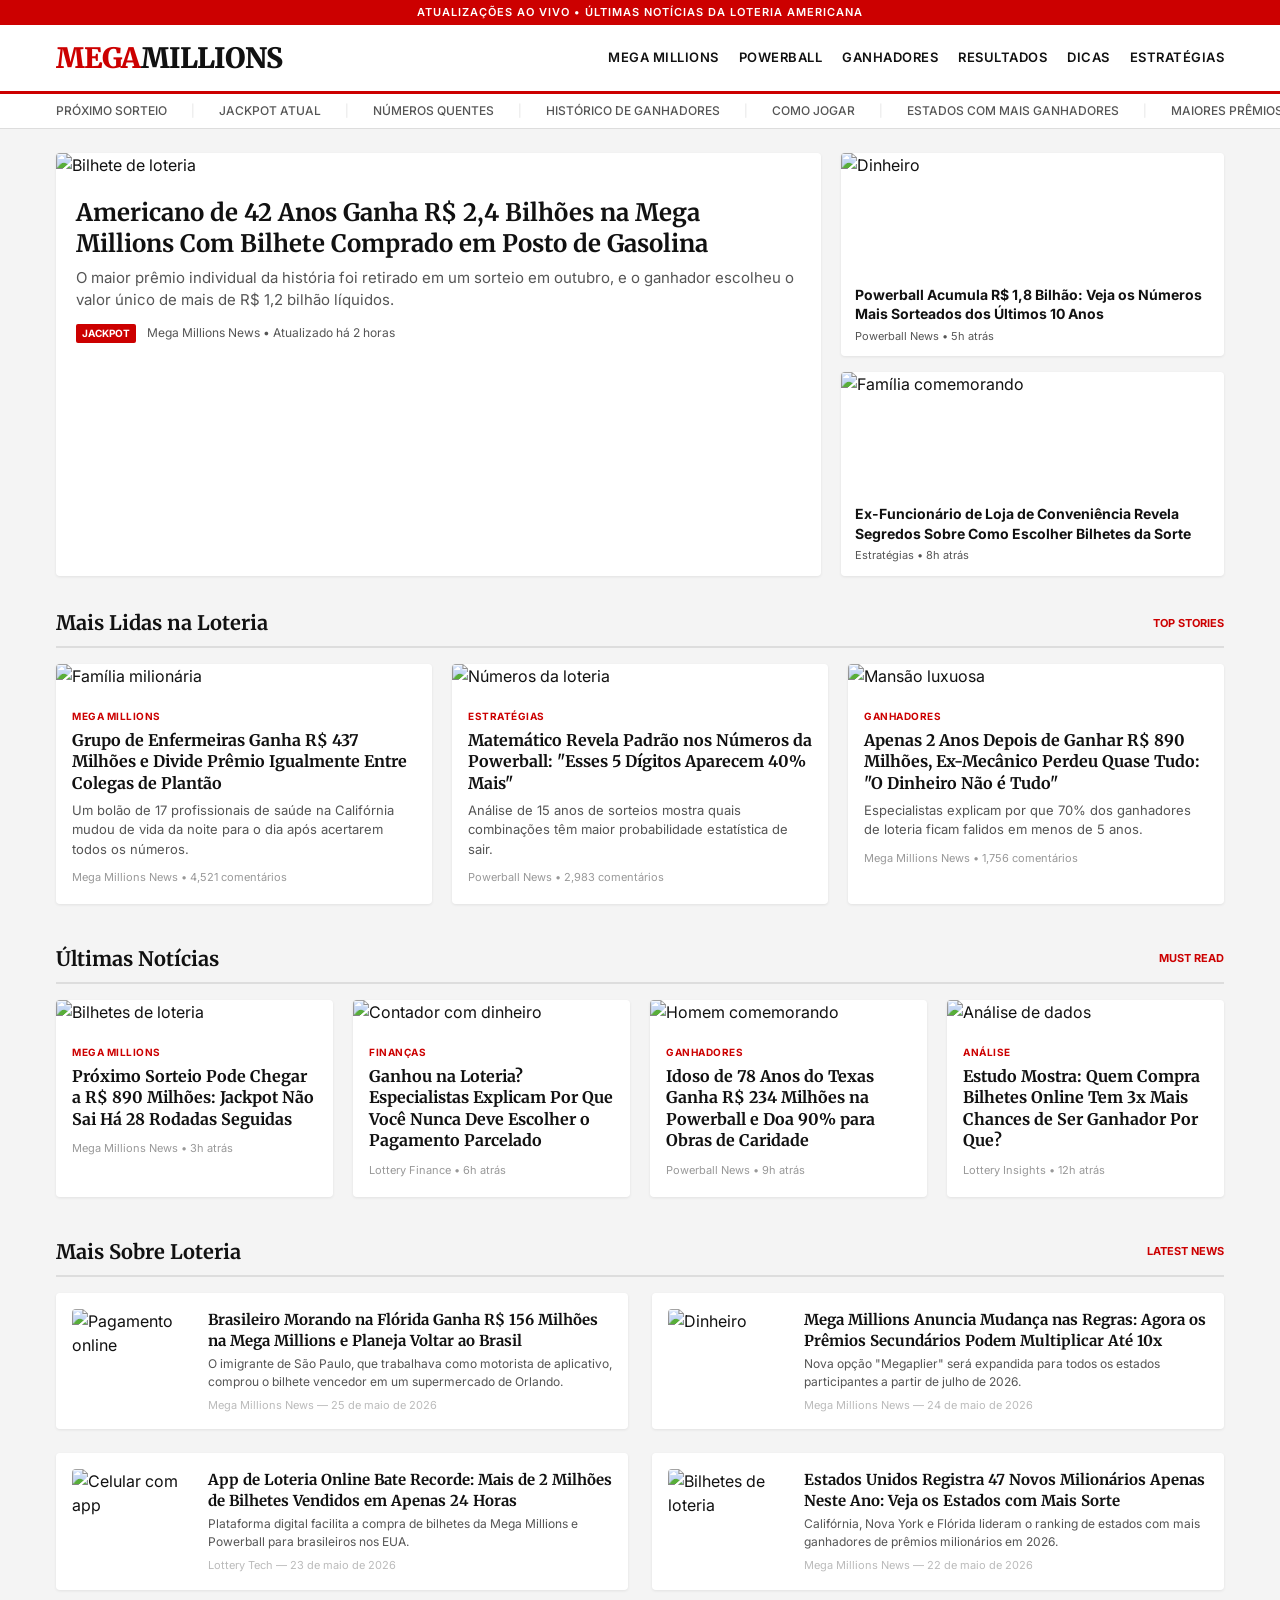
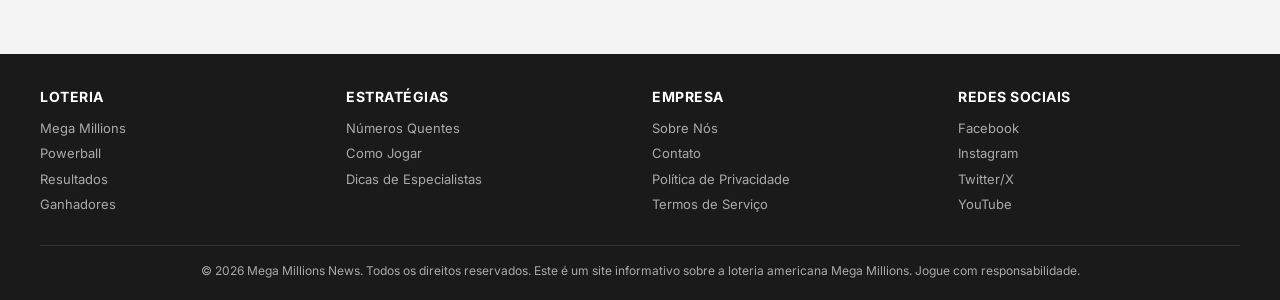
==== index.html @ 802ebf44 "Rewrite landing page with lottery news theme Replaced all health/wellness fake news content with Meg" ====
<!DOCTYPE html>
<html lang="pt-BR">
<head>
  <meta charset="UTF-8">
  <meta name="viewport" content="width=device-width, initial-scale=1">
  <title>Mega Millions News — Notícias da Loteria Americana</title>
  <meta name="description" content="Últimas notícias sobre a loteria americana Mega Millions, Powerball, ganhadores de prêmios milionários e dicas exclusivas.">

  <link rel="preconnect" href="https://fonts.googleapis.com">
  <link rel="preconnect" href="https://fonts.gstatic.com" crossorigin>
  <link href="https://fonts.googleapis.com/css2?family=Inter:wght@400;500;600;700;800;900&family=Merriweather:wght@300;400;700;900&display=swap" rel="stylesheet">

  <style>
    *, *::before, *::after { margin: 0; padding: 0; box-sizing: border-box; }

    :root {
      --bg: #f4f4f4;
      --surface: #ffffff;
      --text: #111;
      --text-secondary: #555;
      --border: #ddd;
      --accent: #c00;
      --accent-dark: #900;
    }

    body {
      font-family: 'Inter', Arial, sans-serif;
      background: var(--bg);
      color: var(--text);
      line-height: 1.5;
    }

    .top-bar {
      background: var(--accent);
      color: #fff;
      font-size: 11px;
      font-weight: 600;
      text-transform: uppercase;
      letter-spacing: 1px;
      padding: 4px 16px;
      text-align: center;
    }

    header {
      background: var(--surface);
      border-bottom: 3px solid var(--accent);
      position: sticky;
      top: 0;
      z-index: 100;
    }

    .header-inner {
      max-width: 1200px;
      margin: 0 auto;
      padding: 12px 16px;
      display: flex;
      align-items: center;
      justify-content: space-between;
    }

    .logo {
      font-family: 'Merriweather', serif;
      font-weight: 900;
      font-size: 28px;
      color: var(--accent);
      text-decoration: none;
      letter-spacing: -1px;
    }
    .logo span { color: var(--text); }

    header nav {
      display: flex;
      gap: 20px;
      font-size: 13px;
      font-weight: 600;
      text-transform: uppercase;
      letter-spacing: 0.5px;
    }
    header nav a {
      color: var(--text);
      text-decoration: none;
    }
    header nav a:hover { color: var(--accent); }

    .menu-btn {
      display: none;
      background: none;
      border: none;
      font-size: 24px;
      cursor: pointer;
      color: var(--text);
    }

    .sub-nav {
      background: var(--surface);
      border-bottom: 1px solid var(--border);
      overflow-x: auto;
      white-space: nowrap;
      -webkit-overflow-scrolling: touch;
    }
    .sub-nav-inner {
      max-width: 1200px;
      margin: 0 auto;
      padding: 8px 16px;
      display: flex;
      gap: 24px;
      font-size: 12px;
      font-weight: 500;
      text-transform: uppercase;
      color: var(--text-secondary);
    }
    .sub-nav-inner a {
      color: var(--text-secondary);
      text-decoration: none;
    }
    .sub-nav-inner a:hover { color: var(--accent); }
    .sub-divider { color: var(--border); font-weight: 300; }

    .container {
      max-width: 1200px;
      margin: 0 auto;
      padding: 24px 16px;
    }

    .hero {
      display: grid;
      grid-template-columns: 2fr 1fr;
      gap: 20px;
      margin-bottom: 32px;
    }

    .hero-main {
      position: relative;
      background: var(--surface);
      border-radius: 4px;
      overflow: hidden;
      box-shadow: 0 1px 3px rgba(0,0,0,.08);
      display: block;
      color: var(--text);
      text-decoration: none;
    }
    .hero-main:hover { box-shadow: 0 4px 12px rgba(0,0,0,.12); }
    .hero-main img {
      width: 100%;
      height: 280px;
      object-fit: cover;
    }
    .hero-main .hero-text { padding: 20px; }
    .hero-main .hero-text h1 {
      font-family: 'Merriweather', serif;
      font-size: 24px;
      font-weight: 700;
      line-height: 1.3;
      margin-bottom: 8px;
    }
    .hero-main .hero-text p {
      color: var(--text-secondary);
      font-size: 15px;
    }
    .hero-meta {
      font-size: 12px;
      color: var(--text-secondary);
      margin-top: 12px;
    }
    .hero-meta .tag {
      display: inline-block;
      background: var(--accent);
      color: #fff;
      font-size: 10px;
      font-weight: 700;
      text-transform: uppercase;
      padding: 2px 6px;
      border-radius: 2px;
      margin-right: 8px;
    }

    .hero-side {
      display: flex;
      flex-direction: column;
      gap: 16px;
    }
    .hero-side-item {
      background: var(--surface);
      border-radius: 4px;
      overflow: hidden;
      box-shadow: 0 1px 3px rgba(0,0,0,.08);
      text-decoration: none;
      color: var(--text);
      flex: 1;
      display: flex;
      flex-direction: column;
    }
    .hero-side-item:hover { box-shadow: 0 4px 12px rgba(0,0,0,.12); }
    .hero-side-item img {
      width: 100%;
      height: 120px;
      object-fit: cover;
    }
    .hero-side-item .side-text { padding: 12px 14px; flex: 1; }
    .hero-side-item .side-text h2 {
      font-size: 14px;
      font-weight: 700;
      line-height: 1.4;
      margin-bottom: 4px;
    }
    .hero-side-item .side-text .meta { font-size: 11px; color: var(--text-secondary); }

    .section-header {
      display: flex;
      align-items: center;
      justify-content: space-between;
      margin-bottom: 16px;
      border-bottom: 2px solid var(--border);
      padding-bottom: 8px;
    }
    .section-header h2 {
      font-family: 'Merriweather', serif;
      font-size: 20px;
      font-weight: 700;
    }
    .section-header .section-tag {
      font-size: 11px;
      font-weight: 700;
      text-transform: uppercase;
      color: var(--accent);
    }

    .grid-3 {
      display: grid;
      grid-template-columns: repeat(3, 1fr);
      gap: 20px;
      margin-bottom: 40px;
    }

    .grid-4 {
      display: grid;
      grid-template-columns: repeat(4, 1fr);
      gap: 20px;
      margin-bottom: 40px;
    }

    .article-card {
      background: var(--surface);
      border-radius: 4px;
      overflow: hidden;
      box-shadow: 0 1px 3px rgba(0,0,0,.08);
    }
    .article-card:hover { box-shadow: 0 4px 12px rgba(0,0,0,.12); }
    .article-card img {
      width: 100%;
      height: 180px;
      object-fit: cover;
    }
    .article-card .card-body { padding: 14px 16px 18px; }
    .article-card .card-body .tag {
      display: inline-block;
      font-size: 10px;
      font-weight: 700;
      text-transform: uppercase;
      color: var(--accent);
      margin-bottom: 6px;
      letter-spacing: 0.5px;
    }
    .article-card .card-body h3 {
      font-family: 'Merriweather', serif;
      font-size: 16px;
      font-weight: 700;
      line-height: 1.35;
      margin-bottom: 6px;
    }
    .article-card .card-body p {
      font-size: 13px;
      color: var(--text-secondary);
      line-height: 1.5;
    }
    .article-card .card-body .meta { font-size: 11px; color: #999; margin-top: 10px; }

    .list-section {
      display: grid;
      grid-template-columns: 1fr 1fr;
      gap: 24px;
      margin-bottom: 40px;
    }
    .list-item {
      display: flex;
      gap: 16px;
      background: var(--surface);
      border-radius: 4px;
      overflow: hidden;
      box-shadow: 0 1px 3px rgba(0,0,0,.08);
      padding: 16px;
    }
    .list-item img {
      width: 120px;
      height: 90px;
      object-fit: cover;
      border-radius: 4px;
      flex-shrink: 0;
    }
    .list-item .content h3 {
      font-family: 'Merriweather', serif;
      font-size: 15px;
      font-weight: 700;
      line-height: 1.4;
      margin-bottom: 4px;
    }
    .list-item .content p {
      font-size: 12px;
      color: var(--text-secondary);
    }
    .list-item .content .meta { font-size: 11px; color: #bbb; margin-top: 6px; }

    footer {
      background: #1a1a1a;
      color: #aaa;
      padding: 32px 16px 20px;
      font-size: 13px;
    }
    .footer-inner {
      max-width: 1200px;
      margin: 0 auto;
      display: grid;
      grid-template-columns: repeat(4, 1fr);
      gap: 24px;
    }
    .footer-inner h4 { color: #fff; font-size: 14px; font-weight: 700; text-transform: uppercase; margin-bottom: 12px; letter-spacing: 0.5px; }
    .footer-inner a { display: block; color: #aaa; text-decoration: none; margin-bottom: 6px; }
    .footer-inner a:hover { color: #fff; }
    .footer-bottom {
      max-width: 1200px;
      margin: 24px auto 0;
      padding-top: 16px;
      border-top: 1px solid #333;
      text-align: center;
      font-size: 12px;
    }

    @media (max-width: 900px) {
      .hero { grid-template-columns: 1fr; }
      .grid-3, .grid-4 { grid-template-columns: repeat(2, 1fr); }
      .list-section { grid-template-columns: 1fr; }
      .footer-inner { grid-template-columns: repeat(2, 1fr); }
    }
    @media (max-width: 600px) {
      header nav { display: none; }
      .menu-btn { display: block; }
      .grid-3, .grid-4 { grid-template-columns: 1fr; }
      .hero-main img { height: 200px; }
      .hero-main .hero-text h1 { font-size: 20px; }
      .article-card img { height: 200px; }
      .list-item { flex-direction: column; }
      .list-item img { width: 100%; height: 160px; }
      .footer-inner { grid-template-columns: 1fr; }
    }
  </style>
</head>
<body>

  <div class="top-bar">Atualizações Ao Vivo &bull; Últimas Notícias da Loteria Americana</div>

  <header>
    <div class="header-inner">
      <a href="/" class="logo">MEGA<span>MILLIONS</span></a>
      <nav>
        <a href="#">Mega Millions</a>
        <a href="#">Powerball</a>
        <a href="#">Ganhadores</a>
        <a href="#">Resultados</a>
        <a href="#">Dicas</a>
        <a href="#">Estratégias</a>
      </nav>
      <button class="menu-btn">&#9776;</button>
    </div>
  </header>

  <div class="sub-nav">
    <div class="sub-nav-inner">
      <a href="#">Próximo Sorteio</a>
      <span class="sub-divider">|</span>
      <span>Jackpot Atual</span>
      <span class="sub-divider">|</span>
      <a href="#">Números Quentes</a>
      <span class="sub-divider">|</span>
      <span>Histórico de Ganhadores</span>
      <span class="sub-divider">|</span>
      <span>Como Jogar</span>
      <span class="sub-divider">|</span>
      <span>Estados com Mais Ganhadores</span>
      <span class="sub-divider">|</span>
      <span>Maiores Prêmios</span>
    </div>
  </div>

  <div class="container">

    <!-- HERO -->
    <div class="hero">
      <div class="hero-main">
        <img src="https://images.unsplash.com/photo-1586075010923-2dd4570fb338?w=800&h=400&fit=crop" alt="Bilhete de loteria" loading="lazy">
        <div class="hero-text">
          <h1>Americano de 42 Anos Ganha R$ 2,4 Bilhões na Mega Millions Com Bilhete Comprado em Posto de Gasolina</h1>
          <p>O maior prêmio individual da história foi retirado em um sorteio em outubro, e o ganhador escolheu o valor único de mais de R$ 1,2 bilhão líquidos.</p>
          <div class="hero-meta">
            <span class="tag">Jackpot</span>
            <span>Mega Millions News &bull; Atualizado há 2 horas</span>
          </div>
        </div>
      </div>

      <div class="hero-side">
        <div class="hero-side-item">
          <img src="https://images.unsplash.com/photo-1553729459-efe14ef6055d?w=400&h=200&fit=crop" alt="Dinheiro" loading="lazy">
          <div class="side-text">
            <h2>Powerball Acumula R$ 1,8 Bilhão: Veja os Números Mais Sorteados dos Últimos 10 Anos</h2>
            <div class="meta">Powerball News &bull; 5h atrás</div>
          </div>
        </div>
        <div class="hero-side-item">
          <img src="https://images.unsplash.com/photo-1604594849809-dfedbc827105?w=400&h=200&fit=crop" alt="Família comemorando" loading="lazy">
          <div class="side-text">
            <h2>Ex-Funcionário de Loja de Conveniência Revela Segredos Sobre Como Escolher Bilhetes da Sorte</h2>
            <div class="meta">Estratégias &bull; 8h atrás</div>
          </div>
        </div>
      </div>
    </div>

    <!-- TRENDING -->
    <div class="section-header">
      <h2>Mais Lidas na Loteria</h2>
      <span class="section-tag">Top Stories</span>
    </div>

    <div class="grid-3">
      <div class="article-card">
        <img src="https://images.unsplash.com/photo-1518458028785-8fbcd101ebb9?w=600&h=350&fit=crop" alt="Família milionária" loading="lazy">
        <div class="card-body">
          <span class="tag">Mega Millions</span>
          <h3>Grupo de Enfermeiras Ganha R$ 437 Milhões e Divide Prêmio Igualmente Entre Colegas de Plantão</h3>
          <p>Um bolão de 17 profissionais de saúde na Califórnia mudou de vida da noite para o dia após acertarem todos os números.</p>
          <div class="meta">Mega Millions News &bull; 4,521 comentários</div>
        </div>
      </div>

      <div class="article-card">
        <img src="https://images.unsplash.com/photo-1580519542036-c47de6196ba5?w=600&h=350&fit=crop" alt="Números da loteria" loading="lazy">
        <div class="card-body">
          <span class="tag">Estratégias</span>
          <h3>Matemático Revela Padrão nos Números da Powerball: "Esses 5 Dígitos Aparecem 40% Mais"</h3>
          <p>Análise de 15 anos de sorteios mostra quais combinações têm maior probabilidade estatística de sair.</p>
          <div class="meta">Powerball News &bull; 2,983 comentários</div>
        </div>
      </div>

      <div class="article-card">
        <img src="https://images.unsplash.com/photo-1560472354-b33ff0c44a43?w=600&h=350&fit=crop" alt="Mansão luxuosa" loading="lazy">
        <div class="card-body">
          <span class="tag">Ganhadores</span>
          <h3>Apenas 2 Anos Depois de Ganhar R$ 890 Milhões, Ex-Mecânico Perdeu Quase Tudo: "O Dinheiro Não é Tudo"</h3>
          <p>Especialistas explicam por que 70% dos ganhadores de loteria ficam falidos em menos de 5 anos.</p>
          <div class="meta">Mega Millions News &bull; 1,756 comentários</div>
        </div>
      </div>
    </div>

    <!-- MORE STORIES GRID -->
    <div class="section-header">
      <h2>Últimas Notícias</h2>
      <span class="section-tag">Must Read</span>
    </div>

    <div class="grid-4">
      <div class="article-card">
        <img src="https://images.unsplash.com/photo-1526304640581-d334cdbbf45e?w=600&h=350&fit=crop" alt="Bilhetes de loteria" loading="lazy">
        <div class="card-body">
          <span class="tag">Mega Millions</span>
          <h3>Próximo Sorteio Pode Chegar a R$ 890 Milhões: Jackpot Não Sai Há 28 Rodadas Seguidas</h3>
          <div class="meta">Mega Millions News &bull; 3h atrás</div>
        </div>
      </div>

      <div class="article-card">
        <img src="https://images.unsplash.com/photo-1554224155-6726b3ff858f?w=600&h=350&fit=crop" alt="Contador com dinheiro" loading="lazy">
        <div class="card-body">
          <span class="tag">Finanças</span>
          <h3>Ganhou na Loteria? Especialistas Explicam Por Que Você Nunca Deve Escolher o Pagamento Parcelado</h3>
          <div class="meta">Lottery Finance &bull; 6h atrás</div>
        </div>
      </div>

      <div class="article-card">
        <img src="https://images.unsplash.com/photo-1507003211169-0a1dd7228f2d?w=600&h=350&fit=crop" alt="Homem comemorando" loading="lazy">
        <div class="card-body">
          <span class="tag">Ganhadores</span>
          <h3>Idoso de 78 Anos do Texas Ganha R$ 234 Milhões na Powerball e Doa 90% para Obras de Caridade</h3>
          <div class="meta">Powerball News &bull; 9h atrás</div>
        </div>
      </div>

      <div class="article-card">
        <img src="https://images.unsplash.com/photo-1454165804606-c3d57bc86b40?w=600&h=350&fit=crop" alt="Análise de dados" loading="lazy">
        <div class="card-body">
          <span class="tag">Análise</span>
          <h3>Estudo Mostra: Quem Compra Bilhetes Online Tem 3x Mais Chances de Ser Ganhador Por Que?</h3>
          <div class="meta">Lottery Insights &bull; 12h atrás</div>
        </div>
      </div>
    </div>

    <!-- LIST SECTION -->
    <div class="section-header">
      <h2>Mais Sobre Loteria</h2>
      <span class="section-tag">Latest News</span>
    </div>

    <div class="list-section">
      <div class="list-item">
        <img src="https://images.unsplash.com/photo-1556742049-0cfed4f6a45d?w=200&h=150&fit=crop" alt="Pagamento online" loading="lazy">
        <div class="content">
          <h3>Brasileiro Morando na Flórida Ganha R$ 156 Milhões na Mega Millions e Planeja Voltar ao Brasil</h3>
          <p>O imigrante de São Paulo, que trabalhava como motorista de aplicativo, comprou o bilhete vencedor em um supermercado de Orlando.</p>
          <div class="meta">Mega Millions News — 25 de maio de 2026</div>
        </div>
      </div>

      <div class="list-item">
        <img src="https://images.unsplash.com/photo-1553729459-efe14ef6055d?w=200&h=150&fit=crop" alt="Dinheiro" loading="lazy">
        <div class="content">
          <h3>Mega Millions Anuncia Mudança nas Regras: Agora os Prêmios Secundários Podem Multiplicar Até 10x</h3>
          <p>Nova opção "Megaplier" será expandida para todos os estados participantes a partir de julho de 2026.</p>
          <div class="meta">Mega Millions News — 24 de maio de 2026</div>
        </div>
      </div>

      <div class="list-item">
        <img src="https://images.unsplash.com/photo-1516321318423-f06f85e504b3?w=200&h=150&fit=crop" alt="Celular com app" loading="lazy">
        <div class="content">
          <h3>App de Loteria Online Bate Recorde: Mais de 2 Milhões de Bilhetes Vendidos em Apenas 24 Horas</h3>
          <p>Plataforma digital facilita a compra de bilhetes da Mega Millions e Powerball para brasileiros nos EUA.</p>
          <div class="meta">Lottery Tech — 23 de maio de 2026</div>
        </div>
      </div>

      <div class="list-item">
        <img src="https://images.unsplash.com/photo-1526304640581-d334cdbbf45e?w=200&h=150&fit=crop" alt="Bilhetes de loteria" loading="lazy">
        <div class="content">
          <h3>Estados Unidos Registra 47 Novos Milionários Apenas Neste Ano: Veja os Estados com Mais Sorte</h3>
          <p>Califórnia, Nova York e Flórida lideram o ranking de estados com mais ganhadores de prêmios milionários em 2026.</p>
          <div class="meta">Mega Millions News — 22 de maio de 2026</div>
        </div>
      </div>
    </div>

  </div>

  <footer>
    <div class="footer-inner">
      <div>
        <h4>Loteria</h4>
        <a href="#">Mega Millions</a>
        <a href="#">Powerball</a>
        <a href="#">Resultados</a>
        <a href="#">Ganhadores</a>
      </div>
      <div>
        <h4>Estratégias</h4>
        <a href="#">Números Quentes</a>
        <a href="#">Como Jogar</a>
        <a href="#">Dicas de Especialistas</a>
      </div>
      <div>
        <h4>Empresa</h4>
        <a href="#">Sobre Nós</a>
        <a href="#">Contato</a>
        <a href="#">Política de Privacidade</a>
        <a href="#">Termos de Serviço</a>
      </div>
      <div>
        <h4>Redes Sociais</h4>
        <a href="#">Facebook</a>
        <a href="#">Instagram</a>
        <a href="#">Twitter/X</a>
        <a href="#">YouTube</a>
      </div>
    </div>
    <div class="footer-bottom">
      &copy; 2026 Mega Millions News. Todos os direitos reservados. Este é um site informativo sobre a loteria americana Mega Millions. Jogue com responsabilidade.
    </div>
  </footer>

</body>
</html>
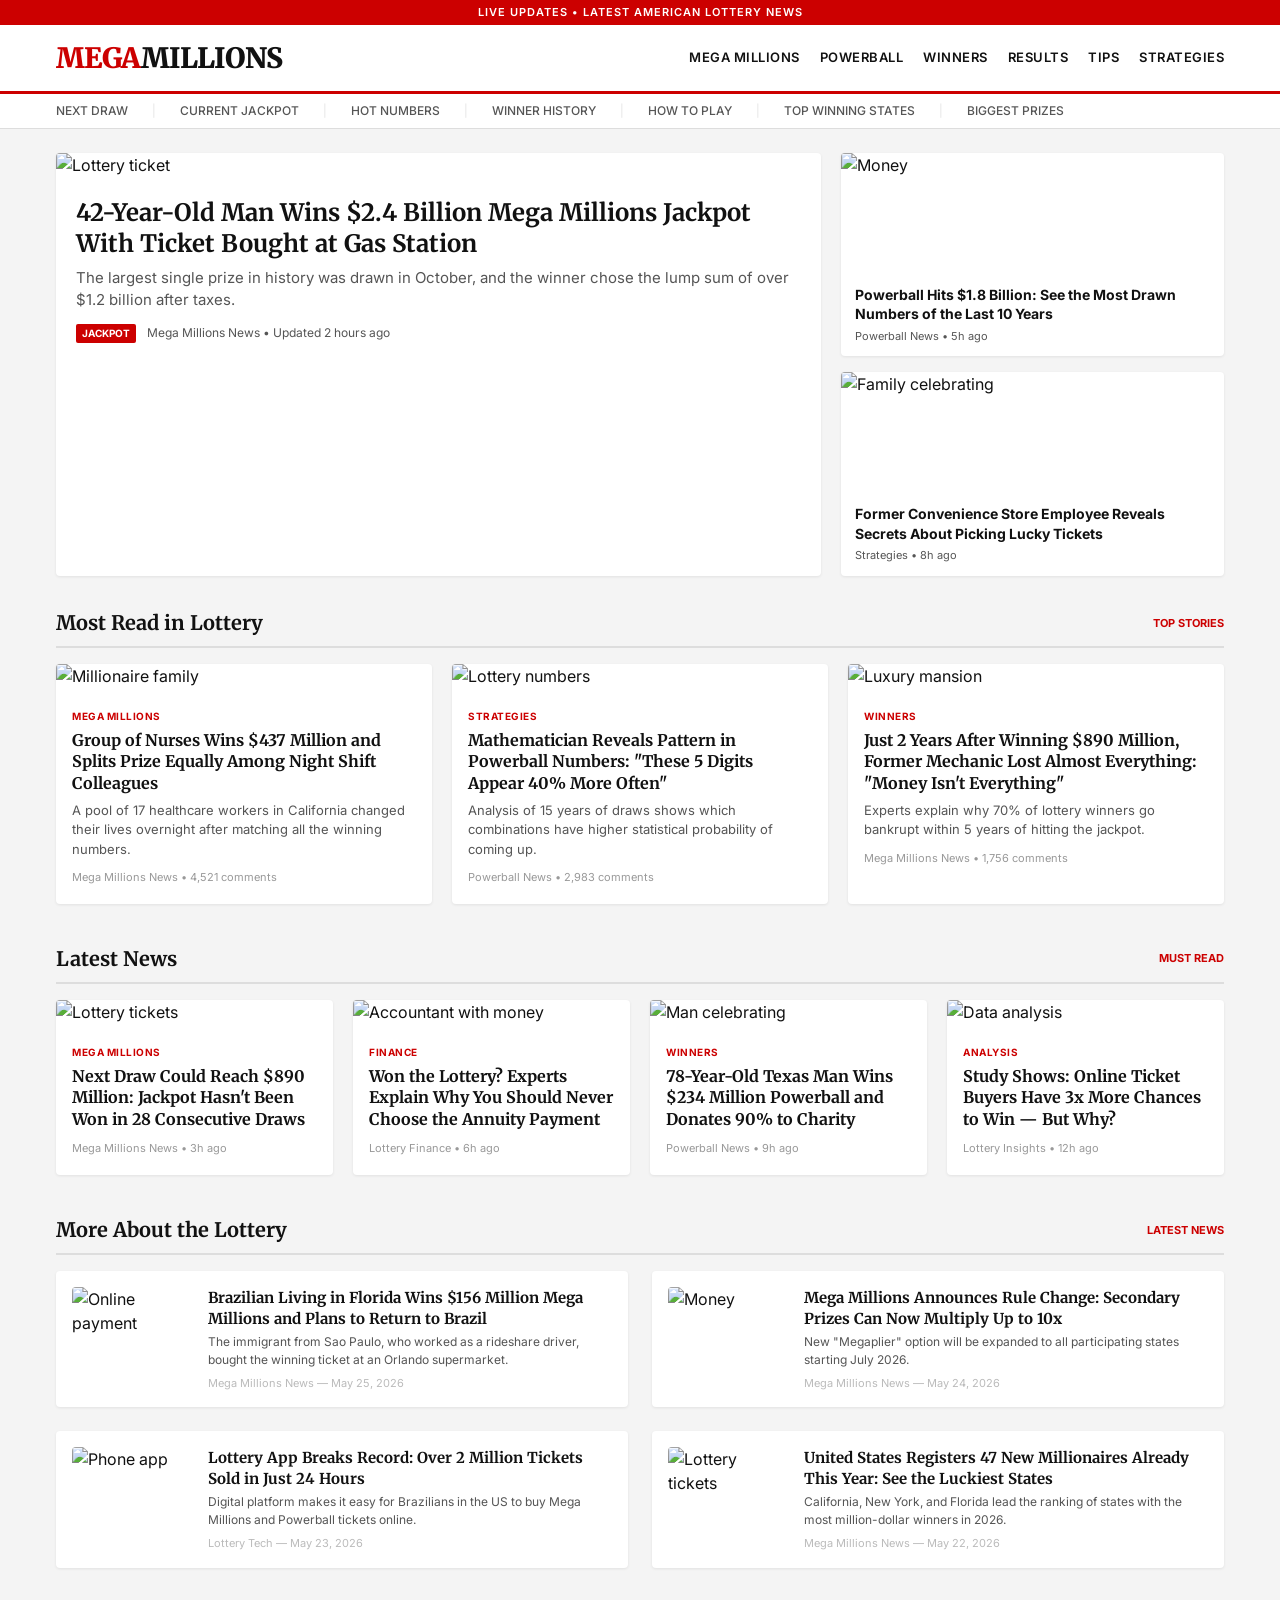
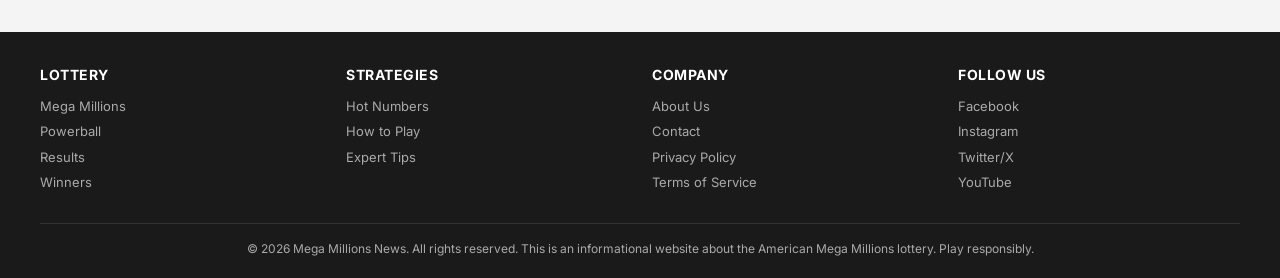
==== commit 9f717ae2: "Translate landing page content to English Rewrote all text content in index.html from Portuguese to " ====
--- a/index.html
+++ b/index.html
@@ -1,10 +1,10 @@
 <!DOCTYPE html>
-<html lang="pt-BR">
+<html lang="en-US">
 <head>
   <meta charset="UTF-8">
   <meta name="viewport" content="width=device-width, initial-scale=1">
-  <title>Mega Millions News — Notícias da Loteria Americana</title>
-  <meta name="description" content="Últimas notícias sobre a loteria americana Mega Millions, Powerball, ganhadores de prêmios milionários e dicas exclusivas.">
+  <title>Mega Millions News — American Lottery Updates</title>
+  <meta name="description" content="Latest news about the American Mega Millions and Powerball lottery, jackpot winners, winning numbers, and expert tips.">
 
   <link rel="preconnect" href="https://fonts.googleapis.com">
   <link rel="preconnect" href="https://fonts.gstatic.com" crossorigin>
@@ -356,7 +356,7 @@
 </head>
 <body>
 
-  <div class="top-bar">Atualizações Ao Vivo &bull; Últimas Notícias da Loteria Americana</div>
+  <div class="top-bar">Live Updates &bull; Latest American Lottery News</div>
 
   <header>
     <div class="header-inner">
@@ -364,10 +364,10 @@
       <nav>
         <a href="#">Mega Millions</a>
         <a href="#">Powerball</a>
-        <a href="#">Ganhadores</a>
-        <a href="#">Resultados</a>
-        <a href="#">Dicas</a>
-        <a href="#">Estratégias</a>
+        <a href="#">Winners</a>
+        <a href="#">Results</a>
+        <a href="#">Tips</a>
+        <a href="#">Strategies</a>
       </nav>
       <button class="menu-btn">&#9776;</button>
     </div>
@@ -375,19 +375,19 @@
 
   <div class="sub-nav">
     <div class="sub-nav-inner">
-      <a href="#">Próximo Sorteio</a>
+      <a href="#">Next Draw</a>
       <span class="sub-divider">|</span>
-      <span>Jackpot Atual</span>
+      <span>Current Jackpot</span>
       <span class="sub-divider">|</span>
-      <a href="#">Números Quentes</a>
+      <a href="#">Hot Numbers</a>
       <span class="sub-divider">|</span>
-      <span>Histórico de Ganhadores</span>
+      <span>Winner History</span>
       <span class="sub-divider">|</span>
-      <span>Como Jogar</span>
+      <span>How to Play</span>
       <span class="sub-divider">|</span>
-      <span>Estados com Mais Ganhadores</span>
+      <span>Top Winning States</span>
       <span class="sub-divider">|</span>
-      <span>Maiores Prêmios</span>
+      <span>Biggest Prizes</span>
     </div>
   </div>
 
@@ -396,30 +396,30 @@
     <!-- HERO -->
     <div class="hero">
       <div class="hero-main">
-        <img src="https://images.unsplash.com/photo-1586075010923-2dd4570fb338?w=800&h=400&fit=crop" alt="Bilhete de loteria" loading="lazy">
+        <img src="https://images.unsplash.com/photo-1586075010923-2dd4570fb338?w=800&h=400&fit=crop" alt="Lottery ticket" loading="lazy">
         <div class="hero-text">
-          <h1>Americano de 42 Anos Ganha R$ 2,4 Bilhões na Mega Millions Com Bilhete Comprado em Posto de Gasolina</h1>
-          <p>O maior prêmio individual da história foi retirado em um sorteio em outubro, e o ganhador escolheu o valor único de mais de R$ 1,2 bilhão líquidos.</p>
+          <h1>42-Year-Old Man Wins $2.4 Billion Mega Millions Jackpot With Ticket Bought at Gas Station</h1>
+          <p>The largest single prize in history was drawn in October, and the winner chose the lump sum of over $1.2 billion after taxes.</p>
           <div class="hero-meta">
             <span class="tag">Jackpot</span>
-            <span>Mega Millions News &bull; Atualizado há 2 horas</span>
+            <span>Mega Millions News &bull; Updated 2 hours ago</span>
           </div>
         </div>
       </div>
 
       <div class="hero-side">
         <div class="hero-side-item">
-          <img src="https://images.unsplash.com/photo-1553729459-efe14ef6055d?w=400&h=200&fit=crop" alt="Dinheiro" loading="lazy">
+          <img src="https://images.unsplash.com/photo-1553729459-efe14ef6055d?w=400&h=200&fit=crop" alt="Money" loading="lazy">
           <div class="side-text">
-            <h2>Powerball Acumula R$ 1,8 Bilhão: Veja os Números Mais Sorteados dos Últimos 10 Anos</h2>
-            <div class="meta">Powerball News &bull; 5h atrás</div>
+            <h2>Powerball Hits $1.8 Billion: See the Most Drawn Numbers of the Last 10 Years</h2>
+            <div class="meta">Powerball News &bull; 5h ago</div>
           </div>
         </div>
         <div class="hero-side-item">
-          <img src="https://images.unsplash.com/photo-1604594849809-dfedbc827105?w=400&h=200&fit=crop" alt="Família comemorando" loading="lazy">
+          <img src="https://images.unsplash.com/photo-1604594849809-dfedbc827105?w=400&h=200&fit=crop" alt="Family celebrating" loading="lazy">
           <div class="side-text">
-            <h2>Ex-Funcionário de Loja de Conveniência Revela Segredos Sobre Como Escolher Bilhetes da Sorte</h2>
-            <div class="meta">Estratégias &bull; 8h atrás</div>
+            <h2>Former Convenience Store Employee Reveals Secrets About Picking Lucky Tickets</h2>
+            <div class="meta">Strategies &bull; 8h ago</div>
           </div>
         </div>
       </div>
@@ -427,126 +427,126 @@
 
     <!-- TRENDING -->
     <div class="section-header">
-      <h2>Mais Lidas na Loteria</h2>
+      <h2>Most Read in Lottery</h2>
       <span class="section-tag">Top Stories</span>
     </div>
 
     <div class="grid-3">
       <div class="article-card">
-        <img src="https://images.unsplash.com/photo-1518458028785-8fbcd101ebb9?w=600&h=350&fit=crop" alt="Família milionária" loading="lazy">
+        <img src="https://images.unsplash.com/photo-1518458028785-8fbcd101ebb9?w=600&h=350&fit=crop" alt="Millionaire family" loading="lazy">
         <div class="card-body">
           <span class="tag">Mega Millions</span>
-          <h3>Grupo de Enfermeiras Ganha R$ 437 Milhões e Divide Prêmio Igualmente Entre Colegas de Plantão</h3>
-          <p>Um bolão de 17 profissionais de saúde na Califórnia mudou de vida da noite para o dia após acertarem todos os números.</p>
-          <div class="meta">Mega Millions News &bull; 4,521 comentários</div>
-        </div>
-      </div>
-
-      <div class="article-card">
-        <img src="https://images.unsplash.com/photo-1580519542036-c47de6196ba5?w=600&h=350&fit=crop" alt="Números da loteria" loading="lazy">
-        <div class="card-body">
-          <span class="tag">Estratégias</span>
-          <h3>Matemático Revela Padrão nos Números da Powerball: "Esses 5 Dígitos Aparecem 40% Mais"</h3>
-          <p>Análise de 15 anos de sorteios mostra quais combinações têm maior probabilidade estatística de sair.</p>
-          <div class="meta">Powerball News &bull; 2,983 comentários</div>
-        </div>
-      </div>
-
-      <div class="article-card">
-        <img src="https://images.unsplash.com/photo-1560472354-b33ff0c44a43?w=600&h=350&fit=crop" alt="Mansão luxuosa" loading="lazy">
-        <div class="card-body">
-          <span class="tag">Ganhadores</span>
-          <h3>Apenas 2 Anos Depois de Ganhar R$ 890 Milhões, Ex-Mecânico Perdeu Quase Tudo: "O Dinheiro Não é Tudo"</h3>
-          <p>Especialistas explicam por que 70% dos ganhadores de loteria ficam falidos em menos de 5 anos.</p>
-          <div class="meta">Mega Millions News &bull; 1,756 comentários</div>
+          <h3>Group of Nurses Wins $437 Million and Splits Prize Equally Among Night Shift Colleagues</h3>
+          <p>A pool of 17 healthcare workers in California changed their lives overnight after matching all the winning numbers.</p>
+          <div class="meta">Mega Millions News &bull; 4,521 comments</div>
+        </div>
+      </div>
+
+      <div class="article-card">
+        <img src="https://images.unsplash.com/photo-1580519542036-c47de6196ba5?w=600&h=350&fit=crop" alt="Lottery numbers" loading="lazy">
+        <div class="card-body">
+          <span class="tag">Strategies</span>
+          <h3>Mathematician Reveals Pattern in Powerball Numbers: "These 5 Digits Appear 40% More Often"</h3>
+          <p>Analysis of 15 years of draws shows which combinations have higher statistical probability of coming up.</p>
+          <div class="meta">Powerball News &bull; 2,983 comments</div>
+        </div>
+      </div>
+
+      <div class="article-card">
+        <img src="https://images.unsplash.com/photo-1560472354-b33ff0c44a43?w=600&h=350&fit=crop" alt="Luxury mansion" loading="lazy">
+        <div class="card-body">
+          <span class="tag">Winners</span>
+          <h3>Just 2 Years After Winning $890 Million, Former Mechanic Lost Almost Everything: "Money Isn't Everything"</h3>
+          <p>Experts explain why 70% of lottery winners go bankrupt within 5 years of hitting the jackpot.</p>
+          <div class="meta">Mega Millions News &bull; 1,756 comments</div>
         </div>
       </div>
     </div>
 
     <!-- MORE STORIES GRID -->
     <div class="section-header">
-      <h2>Últimas Notícias</h2>
+      <h2>Latest News</h2>
       <span class="section-tag">Must Read</span>
     </div>
 
     <div class="grid-4">
       <div class="article-card">
-        <img src="https://images.unsplash.com/photo-1526304640581-d334cdbbf45e?w=600&h=350&fit=crop" alt="Bilhetes de loteria" loading="lazy">
+        <img src="https://images.unsplash.com/photo-1526304640581-d334cdbbf45e?w=600&h=350&fit=crop" alt="Lottery tickets" loading="lazy">
         <div class="card-body">
           <span class="tag">Mega Millions</span>
-          <h3>Próximo Sorteio Pode Chegar a R$ 890 Milhões: Jackpot Não Sai Há 28 Rodadas Seguidas</h3>
-          <div class="meta">Mega Millions News &bull; 3h atrás</div>
-        </div>
-      </div>
-
-      <div class="article-card">
-        <img src="https://images.unsplash.com/photo-1554224155-6726b3ff858f?w=600&h=350&fit=crop" alt="Contador com dinheiro" loading="lazy">
-        <div class="card-body">
-          <span class="tag">Finanças</span>
-          <h3>Ganhou na Loteria? Especialistas Explicam Por Que Você Nunca Deve Escolher o Pagamento Parcelado</h3>
-          <div class="meta">Lottery Finance &bull; 6h atrás</div>
-        </div>
-      </div>
-
-      <div class="article-card">
-        <img src="https://images.unsplash.com/photo-1507003211169-0a1dd7228f2d?w=600&h=350&fit=crop" alt="Homem comemorando" loading="lazy">
-        <div class="card-body">
-          <span class="tag">Ganhadores</span>
-          <h3>Idoso de 78 Anos do Texas Ganha R$ 234 Milhões na Powerball e Doa 90% para Obras de Caridade</h3>
-          <div class="meta">Powerball News &bull; 9h atrás</div>
-        </div>
-      </div>
-
-      <div class="article-card">
-        <img src="https://images.unsplash.com/photo-1454165804606-c3d57bc86b40?w=600&h=350&fit=crop" alt="Análise de dados" loading="lazy">
-        <div class="card-body">
-          <span class="tag">Análise</span>
-          <h3>Estudo Mostra: Quem Compra Bilhetes Online Tem 3x Mais Chances de Ser Ganhador Por Que?</h3>
-          <div class="meta">Lottery Insights &bull; 12h atrás</div>
+          <h3>Next Draw Could Reach $890 Million: Jackpot Hasn't Been Won in 28 Consecutive Draws</h3>
+          <div class="meta">Mega Millions News &bull; 3h ago</div>
+        </div>
+      </div>
+
+      <div class="article-card">
+        <img src="https://images.unsplash.com/photo-1554224155-6726b3ff858f?w=600&h=350&fit=crop" alt="Accountant with money" loading="lazy">
+        <div class="card-body">
+          <span class="tag">Finance</span>
+          <h3>Won the Lottery? Experts Explain Why You Should Never Choose the Annuity Payment</h3>
+          <div class="meta">Lottery Finance &bull; 6h ago</div>
+        </div>
+      </div>
+
+      <div class="article-card">
+        <img src="https://images.unsplash.com/photo-1507003211169-0a1dd7228f2d?w=600&h=350&fit=crop" alt="Man celebrating" loading="lazy">
+        <div class="card-body">
+          <span class="tag">Winners</span>
+          <h3>78-Year-Old Texas Man Wins $234 Million Powerball and Donates 90% to Charity</h3>
+          <div class="meta">Powerball News &bull; 9h ago</div>
+        </div>
+      </div>
+
+      <div class="article-card">
+        <img src="https://images.unsplash.com/photo-1454165804606-c3d57bc86b40?w=600&h=350&fit=crop" alt="Data analysis" loading="lazy">
+        <div class="card-body">
+          <span class="tag">Analysis</span>
+          <h3>Study Shows: Online Ticket Buyers Have 3x More Chances to Win — But Why?</h3>
+          <div class="meta">Lottery Insights &bull; 12h ago</div>
         </div>
       </div>
     </div>
 
     <!-- LIST SECTION -->
     <div class="section-header">
-      <h2>Mais Sobre Loteria</h2>
+      <h2>More About the Lottery</h2>
       <span class="section-tag">Latest News</span>
     </div>
 
     <div class="list-section">
       <div class="list-item">
-        <img src="https://images.unsplash.com/photo-1556742049-0cfed4f6a45d?w=200&h=150&fit=crop" alt="Pagamento online" loading="lazy">
+        <img src="https://images.unsplash.com/photo-1556742049-0cfed4f6a45d?w=200&h=150&fit=crop" alt="Online payment" loading="lazy">
         <div class="content">
-          <h3>Brasileiro Morando na Flórida Ganha R$ 156 Milhões na Mega Millions e Planeja Voltar ao Brasil</h3>
-          <p>O imigrante de São Paulo, que trabalhava como motorista de aplicativo, comprou o bilhete vencedor em um supermercado de Orlando.</p>
-          <div class="meta">Mega Millions News — 25 de maio de 2026</div>
+          <h3>Brazilian Living in Florida Wins $156 Million Mega Millions and Plans to Return to Brazil</h3>
+          <p>The immigrant from Sao Paulo, who worked as a rideshare driver, bought the winning ticket at an Orlando supermarket.</p>
+          <div class="meta">Mega Millions News — May 25, 2026</div>
         </div>
       </div>
 
       <div class="list-item">
-        <img src="https://images.unsplash.com/photo-1553729459-efe14ef6055d?w=200&h=150&fit=crop" alt="Dinheiro" loading="lazy">
+        <img src="https://images.unsplash.com/photo-1553729459-efe14ef6055d?w=200&h=150&fit=crop" alt="Money" loading="lazy">
         <div class="content">
-          <h3>Mega Millions Anuncia Mudança nas Regras: Agora os Prêmios Secundários Podem Multiplicar Até 10x</h3>
-          <p>Nova opção "Megaplier" será expandida para todos os estados participantes a partir de julho de 2026.</p>
-          <div class="meta">Mega Millions News — 24 de maio de 2026</div>
+          <h3>Mega Millions Announces Rule Change: Secondary Prizes Can Now Multiply Up to 10x</h3>
+          <p>New "Megaplier" option will be expanded to all participating states starting July 2026.</p>
+          <div class="meta">Mega Millions News — May 24, 2026</div>
         </div>
       </div>
 
       <div class="list-item">
-        <img src="https://images.unsplash.com/photo-1516321318423-f06f85e504b3?w=200&h=150&fit=crop" alt="Celular com app" loading="lazy">
+        <img src="https://images.unsplash.com/photo-1516321318423-f06f85e504b3?w=200&h=150&fit=crop" alt="Phone app" loading="lazy">
         <div class="content">
-          <h3>App de Loteria Online Bate Recorde: Mais de 2 Milhões de Bilhetes Vendidos em Apenas 24 Horas</h3>
-          <p>Plataforma digital facilita a compra de bilhetes da Mega Millions e Powerball para brasileiros nos EUA.</p>
-          <div class="meta">Lottery Tech — 23 de maio de 2026</div>
+          <h3>Lottery App Breaks Record: Over 2 Million Tickets Sold in Just 24 Hours</h3>
+          <p>Digital platform makes it easy for Brazilians in the US to buy Mega Millions and Powerball tickets online.</p>
+          <div class="meta">Lottery Tech — May 23, 2026</div>
         </div>
       </div>
 
       <div class="list-item">
-        <img src="https://images.unsplash.com/photo-1526304640581-d334cdbbf45e?w=200&h=150&fit=crop" alt="Bilhetes de loteria" loading="lazy">
+        <img src="https://images.unsplash.com/photo-1526304640581-d334cdbbf45e?w=200&h=150&fit=crop" alt="Lottery tickets" loading="lazy">
         <div class="content">
-          <h3>Estados Unidos Registra 47 Novos Milionários Apenas Neste Ano: Veja os Estados com Mais Sorte</h3>
-          <p>Califórnia, Nova York e Flórida lideram o ranking de estados com mais ganhadores de prêmios milionários em 2026.</p>
-          <div class="meta">Mega Millions News — 22 de maio de 2026</div>
+          <h3>United States Registers 47 New Millionaires Already This Year: See the Luckiest States</h3>
+          <p>California, New York, and Florida lead the ranking of states with the most million-dollar winners in 2026.</p>
+          <div class="meta">Mega Millions News — May 22, 2026</div>
         </div>
       </div>
     </div>
@@ -556,27 +556,27 @@
   <footer>
     <div class="footer-inner">
       <div>
-        <h4>Loteria</h4>
+        <h4>Lottery</h4>
         <a href="#">Mega Millions</a>
         <a href="#">Powerball</a>
-        <a href="#">Resultados</a>
-        <a href="#">Ganhadores</a>
+        <a href="#">Results</a>
+        <a href="#">Winners</a>
       </div>
       <div>
-        <h4>Estratégias</h4>
-        <a href="#">Números Quentes</a>
-        <a href="#">Como Jogar</a>
-        <a href="#">Dicas de Especialistas</a>
+        <h4>Strategies</h4>
+        <a href="#">Hot Numbers</a>
+        <a href="#">How to Play</a>
+        <a href="#">Expert Tips</a>
       </div>
       <div>
-        <h4>Empresa</h4>
-        <a href="#">Sobre Nós</a>
-        <a href="#">Contato</a>
-        <a href="#">Política de Privacidade</a>
-        <a href="#">Termos de Serviço</a>
+        <h4>Company</h4>
+        <a href="#">About Us</a>
+        <a href="#">Contact</a>
+        <a href="#">Privacy Policy</a>
+        <a href="#">Terms of Service</a>
       </div>
       <div>
-        <h4>Redes Sociais</h4>
+        <h4>Follow Us</h4>
         <a href="#">Facebook</a>
         <a href="#">Instagram</a>
         <a href="#">Twitter/X</a>
@@ -584,7 +584,7 @@
       </div>
     </div>
     <div class="footer-bottom">
-      &copy; 2026 Mega Millions News. Todos os direitos reservados. Este é um site informativo sobre a loteria americana Mega Millions. Jogue com responsabilidade.
+      &copy; 2026 Mega Millions News. All rights reserved. This is an informational website about the American Mega Millions lottery. Play responsibly.
     </div>
   </footer>
 
